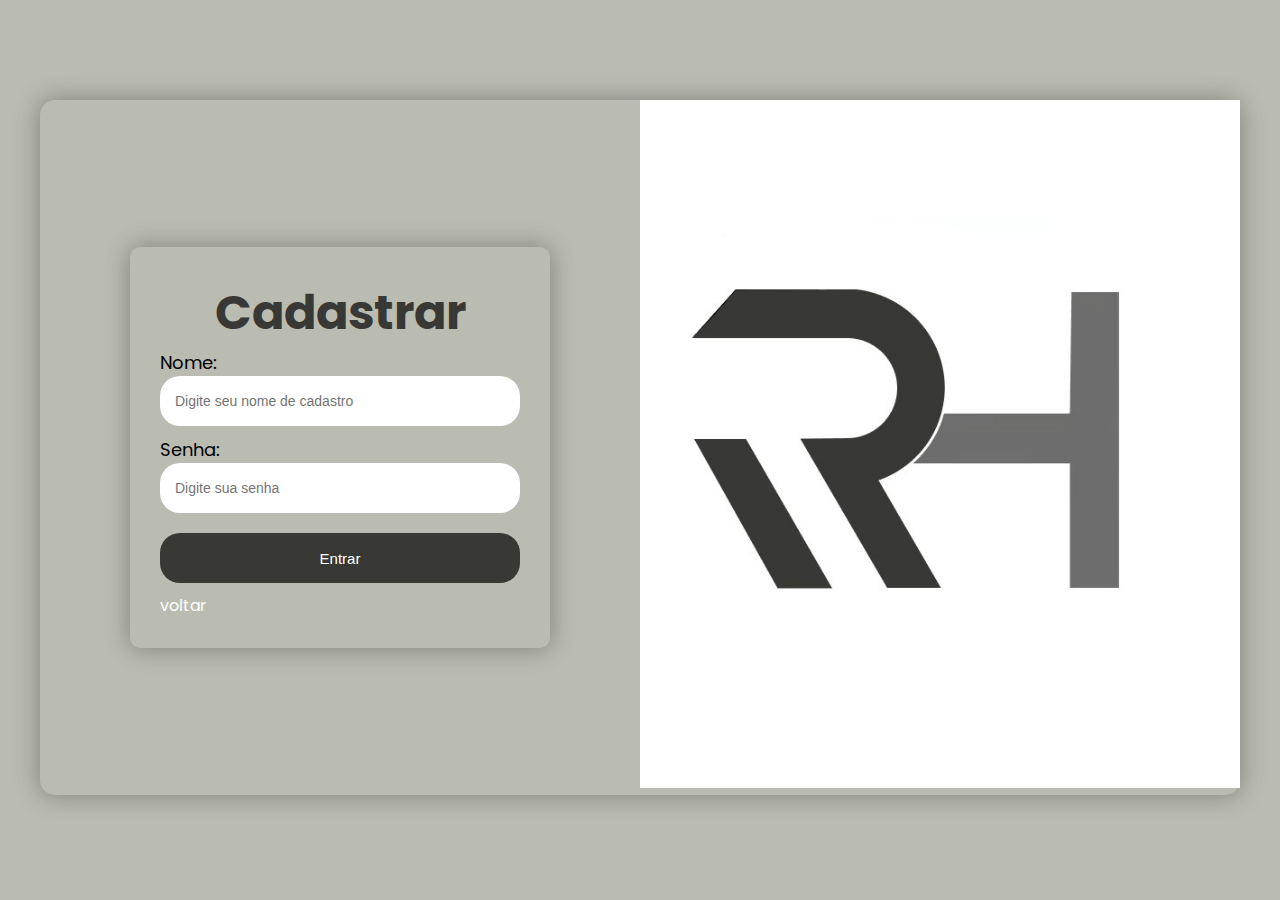
==== tela de cadastro/cadastro.html @ eeb8ef68 "Initial commit" ====
<!DOCTYPE html>
<html lang="pt-br">
<head>
    <meta charset="UTF-8">
    <meta name="viewport" content="width=device-width, initial-scale=1.0">
    <title>Gestão de rh</title>
    <link rel="stylesheet" href="cadastro.css">
    <link rel="stylesheet" href="media_cadastro.css">
    <link rel="shortcut icon" href="/imagem/favicon.png" type="image/x-icon">
</head>
<body>

    <main>

        <form action="" method="">
            <h1>Cadastrar</h1>
            
            <label for="">Nome:</label>
            <input type="text" name="login" id="login" placeholder="Digite seu nome de cadastro">
            
            <label for="">Senha:</label>
            <input type="password" name="senha" id="senha" placeholder="Digite sua senha">
            
            <input type="submit" name="" id="" value="Entrar">

            <a href="#">voltar</a>
        </form>
        
    <article>
            <img src="../imagem/logo-rh.jpg" alt="">
    </article>


        
        
        
    </main>
    
    
</body>
</html>
---- tela de cadastro/cadastro.css ----
@import url('https://fonts.googleapis.com/css2?family=Passion+One:wght@400;700;900&family=Poppins:ital,wght@0,100;0,200;0,300;0,400;0,500;0,600;0,700;0,800;0,900;1,100;1,200;1,300;1,400;1,500;1,600;1,700;1,800;1,900&family=Sriracha&display=swap');

*{
    border: 0px;
    padding: 0px;
    margin: 0;
}

:root{
    --color1: #BABBB1;
    --color2: #383835;
    --color3: #383835c2;
}

body{
    max-width: 1200px;
    margin: auto;
    font-family: "Poppins", sans-serif;
    background-color: var(--color1);
}

img{
    width: 600px;
}

main{
    margin-top:100px ;
    background-color: var(--color1);
    display: flex;
    border-radius: 15px;
    box-shadow: 0px 0px 25px #38383574;
}

form{
    display: flex;
    flex-direction: column;
    width: 30%;
    margin: auto;
    padding: 30px;
    border-radius: 10px;
    box-shadow: 0px 0px 25px #38383574;
}

h1{
    color: var(--color2);
    font-size: 0.5in;
    text-align: center;
}

label{
    font-size: 18px;
}

input{
    font-size: 14px;
    height: 20px;
    border-radius: 20px;
    margin-bottom: 10px;
    padding: 15px;
}

form [type="submit"]{
    margin-top: 10px;
    height: 50px;
    font-size: 15px;
    color: white;
    background-color: var(--color2);
    cursor: pointer;
}

form [type="submit"]:hover{
    color: white;
    font-size: small;
    border: 1px solid var(--color2);
    background-color: var(--color3);
    transition: 0.5s;
}

.cadastrar{
    margin: auto;
    color: var(--color2);
}

a{
    color: white;
    text-decoration: none;
}

a:hover{
    color: var(--color3);
    text-decoration: underline;
    transition: 0.5s;
}
---- tela de cadastro/media_cadastro.css ----
@media screen and (max-width: 960px){

    

    article{
        text-align: center;
    }

    img{
        width: 25%;
    }

    main{
        margin-top: 10%;
        flex-direction: column;
        box-shadow: none;
        background: none;
        flex-direction: column-reverse;
    }
    
    form{
        padding: 30px;
        width: 80%;
    }
}
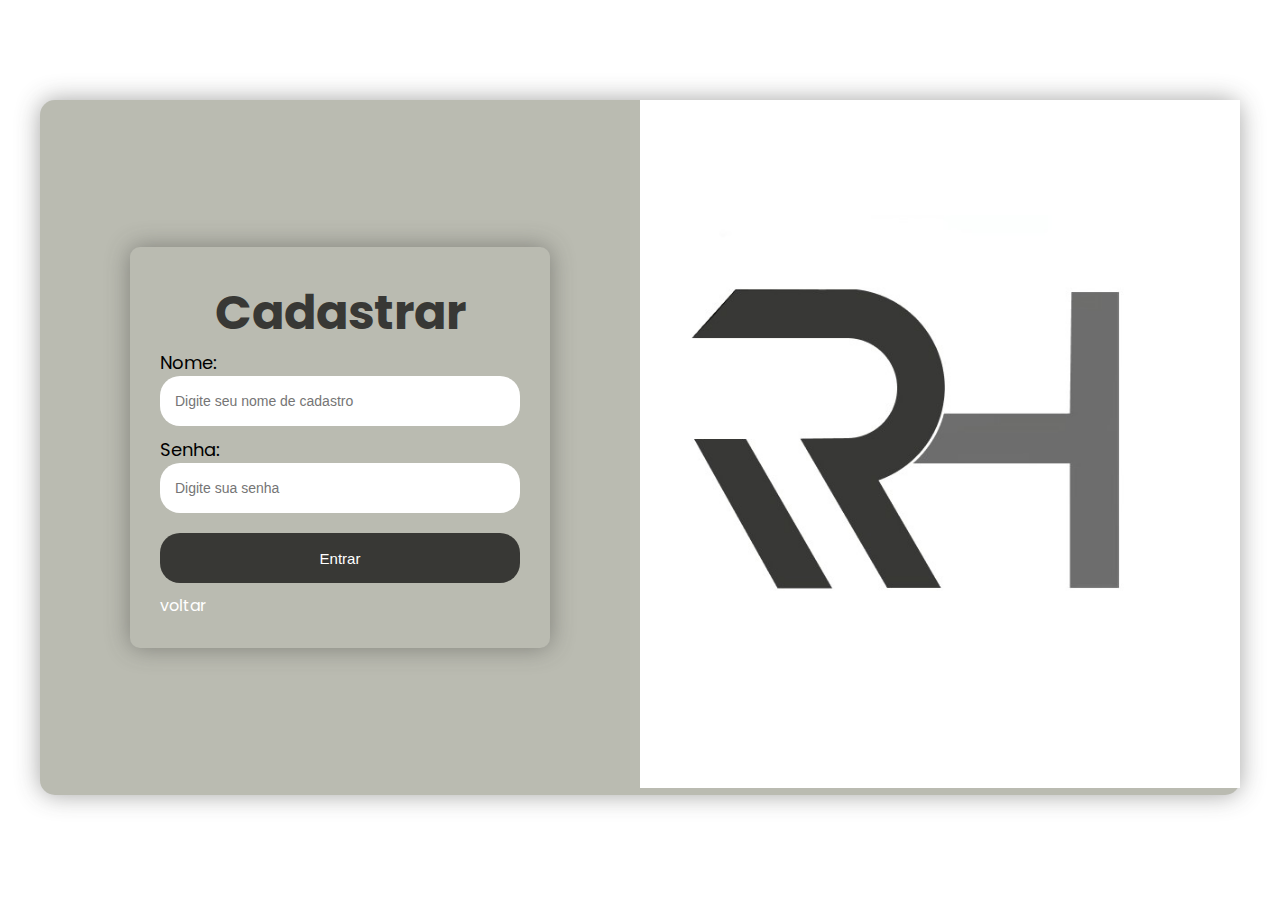
==== commit 942310cd: "fiz outra pagina inicial e estou alterando o cadastro funcionario" ====
--- a/tela de cadastro/cadastro.html
+++ b/tela de cadastro/cadastro.html
@@ -23,7 +23,7 @@
             
             <input type="submit" name="" id="" value="Entrar">
 
-            <a href="#">voltar</a>
+            <a href="/index.html">voltar</a>
         </form>
         
     <article>
--- a/tela de cadastro/cadastro.css
+++ b/tela de cadastro/cadastro.css
@@ -16,7 +16,7 @@
     max-width: 1200px;
     margin: auto;
     font-family: "Poppins", sans-serif;
-    background-color: var(--color1);
+    background-color: white;
 }
 
 img{
